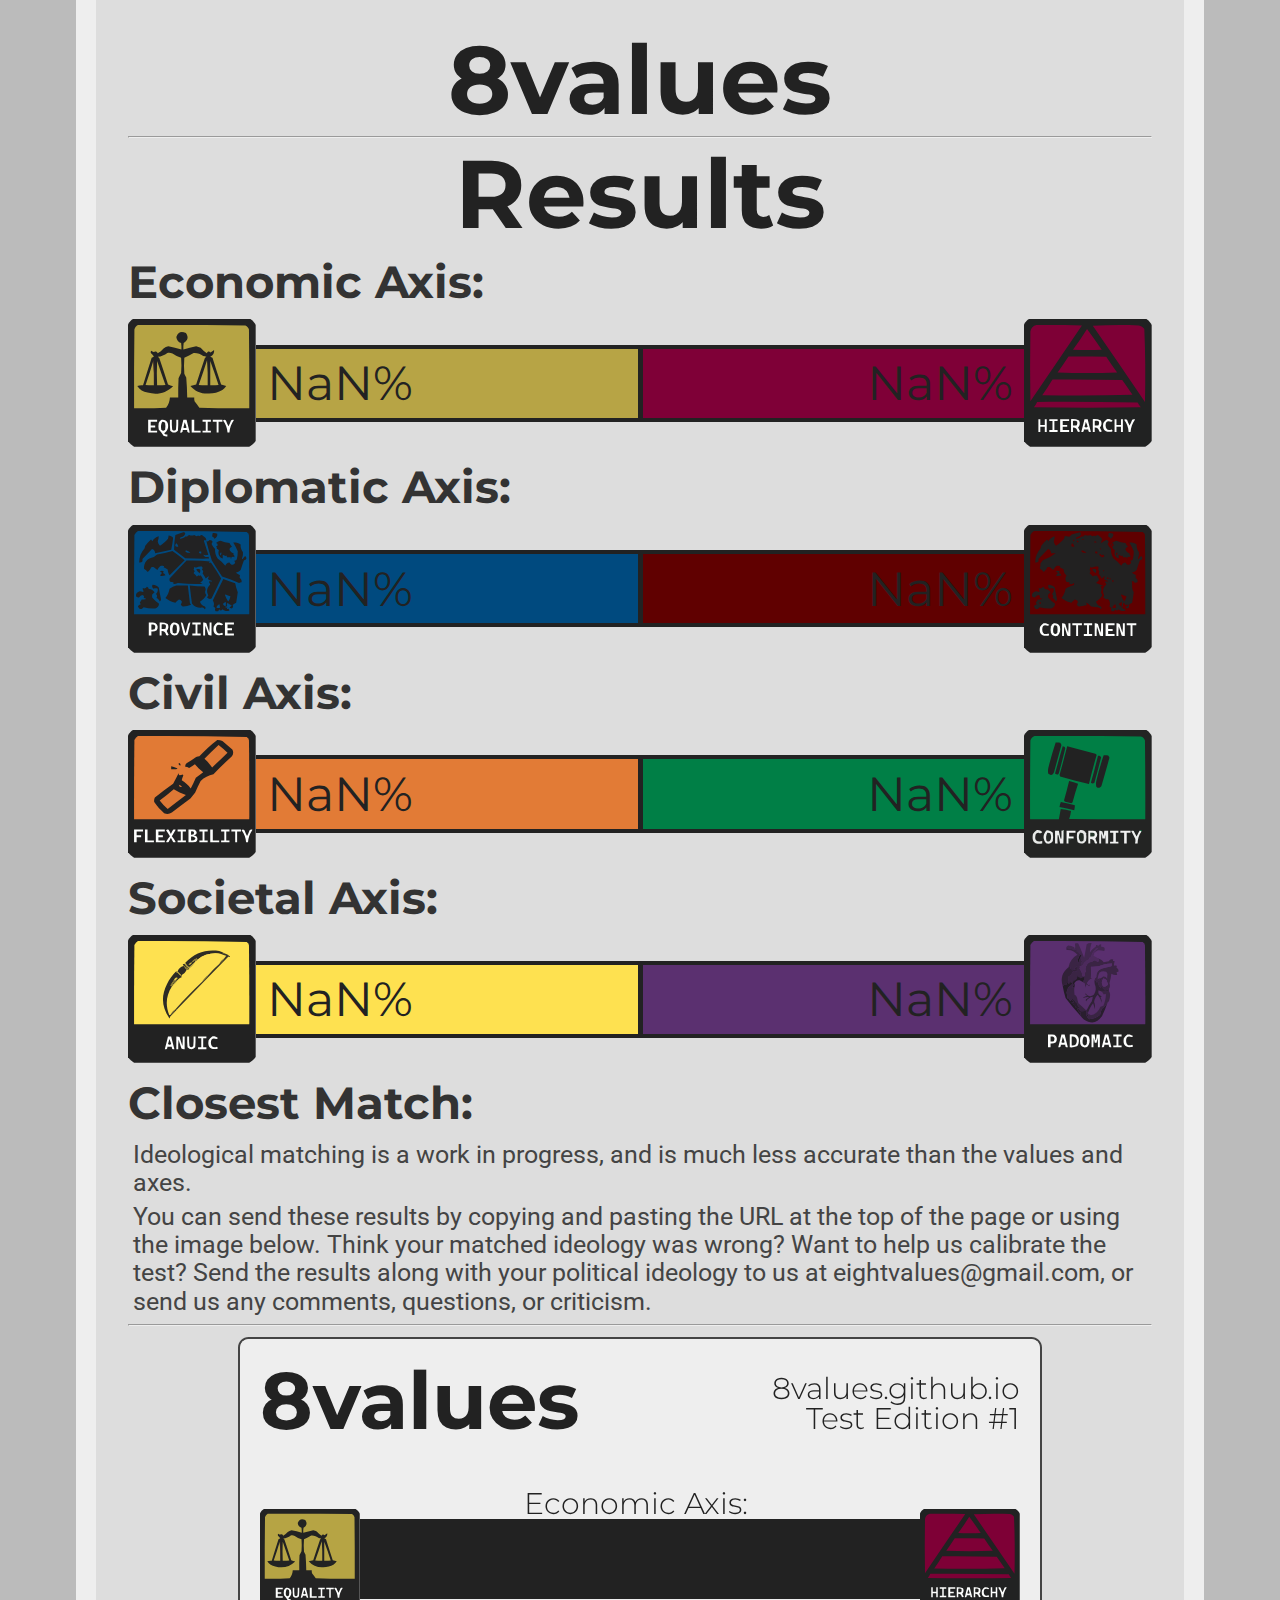
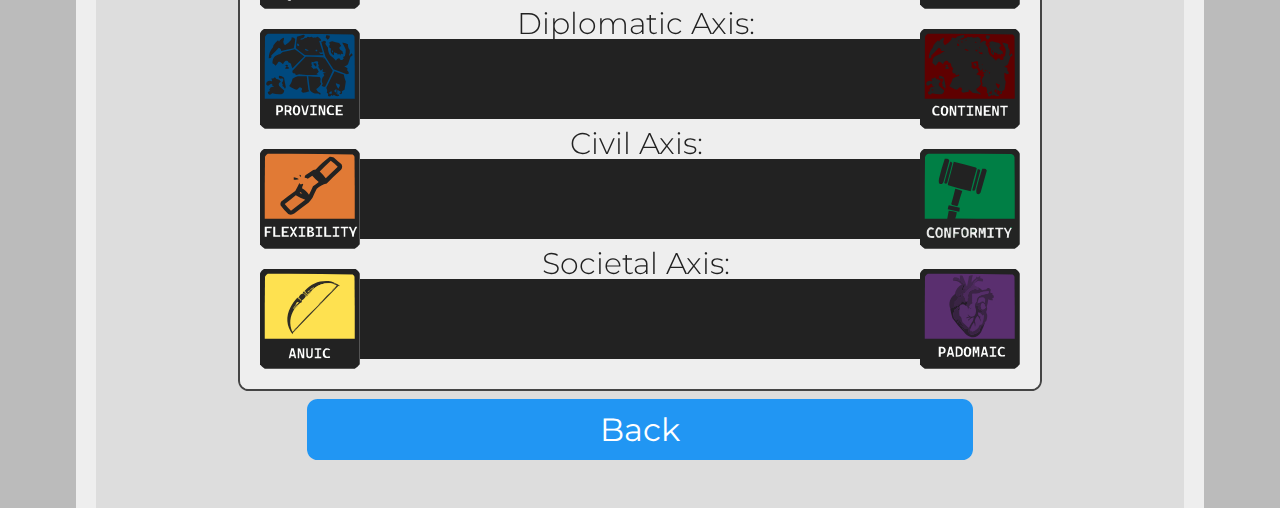
==== results.html @ 195acb29 "Update results.html" ====
<head>
<link href="https://fonts.googleapis.com/css?family=Montserrat:300,400,700|Roboto:400,700" rel="stylesheet">
<link href='style.css' rel='stylesheet' type='text/css'>
<title>8values Results</title>
<link rel="icon" type="x-icon" href="icon.png">
<link rel="shortcut icon" type="x-icon" href="icon.png">
<meta charset="utf-8">
<script>
  version = "Test Edition #1" //Remember to update this before making changes to the test itself!
</script>
</head>
<script type="application/javascript"
        src="ideologies.js">
</script>

<body>
<h1>8values</h1>
<hr>

<h1>Results</h1>

<h2>Economic Axis: <span class="weight-300" id="economic-label"></span></h2>
<div class="axis">
    <img id="img-equality" src="value_images/equality.svg" height="128pt"/>
    <div class="bar equality" id="bar-equality"><div class="text-wrapper" id="equality"></div></div>
    <div class="bar wealth" id="bar-wealth"><div class="text-wrapper" id="wealth"></div></div>
    <img id="img-wealth" src="value_images/markets.svg" height="128pt"/>
</div>
<h2>Diplomatic Axis: <span class="weight-300" id="diplomatic-label"></span></h2>
<div class="axis">
    <img id="img-might" src="value_images/nation.svg" height="128pt"/>
    <div class="bar might" id="bar-might"><div class="text-wrapper" id="might"></div></div>
    <div class="bar peace" id="bar-peace"><div class="text-wrapper" id="peace"></div></div>
    <img id="img-peace" src="value_images/globe.svg" height="128pt"/>
</div>
<h2>Civil Axis: <span class="weight-300" id="state-label"></span></h2>
<div class="axis">
    <img id="img-liberty" src="value_images/liberty.svg" height="128pt"/>
    <div class="bar liberty" id="bar-liberty"><div class="text-wrapper" id="liberty"></div></div>
    <div class="bar authority" id="bar-authority"><div class="text-wrapper" id="authority"></div></div>
    <img id="img-authority" src="value_images/authority.svg" height="128pt"/>
</div>
<h2>Societal Axis: <span class="weight-300" id="society-label"></span></h2>
<div class="axis">
    <img id="img-tradition" src="value_images/tradition.svg" height="128pt"/>
    <div class="bar tradition" id="bar-tradition"><div class="text-wrapper" id="tradition"></div></div>
    <div class="bar progress" id="bar-progress"><div class="text-wrapper" id="progress"></div></div>
    <img id="img-progress" src="value_images/progress.svg" height="128pt"/>
</div>
<h2>Closest Match: <span class="weight-300" id="ideology-label"></span></h2>
<p>Ideological matching is a work in progress, and is much less accurate than the values and axes.</p>
<p>You can send these results by copying and pasting the URL at the top of the page or using the image below. Think your matched ideology was wrong? Want to help us calibrate the test? Send the results along with your political ideology to us at eightvalues@gmail.com, or send us any comments, questions, or criticism. </p>
<hr/>
<img src="" id="banner">
<button class="button" onclick="location.href='index.html';">Back</button> <br>
<!-- Website visit statistics - no personal information is collected! -->
<script type="text/javascript">
var sc_project=11325211;
var sc_invisible=1;
var sc_security="fd9f0659";
var scJsHost = (("https:" == document.location.protocol) ?
"https://secure." : "http://www.");
document.write("<sc"+"ript type='text/javascript' src='" +
scJsHost+
"statcounter.com/counter/counter.js'></"+"script>");
</script>
<noscript><div class="statcounter"><a title="web stats"
href="http://statcounter.com/" target="_blank"><img
class="statcounter"
src="//c.statcounter.com/11325211/0/fd9f0659/1/" alt="web
stats"></a></div></noscript>
<script>
    function getQueryVariable(variable)
    {
           var query = window.location.search.substring(1)
           var vars = query.split("&")
           for (var i=0;i<vars.length;i++) {
                   var pair = vars[i].split("=")
                   if(pair[0] == variable) {return pair[1]}
           }
           return(NaN);
    }

    function setBarValue(name, value) {
        innerel = document.getElementById(name)
        outerel = document.getElementById("bar-" + name)
        outerel.style.width = (value + "%")
        innerel.innerHTML = (value + "%")
        if (innerel.offsetWidth + 20 > outerel.offsetWidth) {
            innerel.style.visibility = "hidden"
        }
    }

    econArray = ["Levelled","Egalitarian","Anti-Discriminatory","Centrist","Orderly","Phylogenist","Eugenicist"]
    diplArray = ["Imperialist","Expansionist","Unity","Balanced","Patriotic","Nationalist","Chauvinist"]
    govtArray = ["Social Anarchy","Freedom","Libertarian","Moderate","Conservative","Cultural Norms","Total Conformity"]
    sctyArray = ["Chaotic","Daedric Sympathetic","Lorkhanic","Neutral","Pro-Aedric","Aedra Worshipper","Gnostic"]

    function setLabel(val,ary) {
        if (val > 100) { return "" } else
        if (val > 90) { return ary[0] } else
        if (val > 75) { return ary[1] } else
        if (val > 60) { return ary[2] } else
        if (val >= 40) { return ary[3] } else
        if (val >= 25) { return ary[4] } else
        if (val >= 10) { return ary[5] } else
        if (val >= 0) { return ary[6] } else
        	{return ""}
    }

    equality  = getQueryVariable("e")
    peace     = getQueryVariable("d")
    liberty   = getQueryVariable("g")
    progress  = getQueryVariable("s")
    wealth    = (100 - equality).toFixed(1)
    might     = (100 - peace   ).toFixed(1)
    authority = (100 - liberty ).toFixed(1)
    tradition = (100 - progress).toFixed(1)

    setBarValue("equality", equality)
    setBarValue("wealth", wealth)
    setBarValue("peace", peace)
    setBarValue("might", might)
    setBarValue("liberty", liberty)
    setBarValue("authority", authority)
    setBarValue("progress", progress)
    setBarValue("tradition", tradition)

    document.getElementById("economic-label").innerHTML = setLabel(equality, econArray)
    document.getElementById("diplomatic-label").innerHTML = setLabel(peace, diplArray)
    document.getElementById("state-label").innerHTML = setLabel(liberty, govtArray)
    document.getElementById("society-label").innerHTML = setLabel(progress, sctyArray)

    ideology = ""
    ideodist = Infinity
    for (var i = 0; i < ideologies.length; i++) {
        dist = 0
        dist += Math.pow(Math.abs(ideologies[i].stats.econ - equality), 2)
        dist += Math.pow(Math.abs(ideologies[i].stats.govt - liberty), 2)
        dist += Math.pow(Math.abs(ideologies[i].stats.dipl - peace), 1.73856063)
        dist += Math.pow(Math.abs(ideologies[i].stats.scty - progress), 1.73856063)
        if (dist < ideodist) {
            ideology = ideologies[i].name
            ideodist = dist
        }
    }
    document.getElementById("ideology-label").innerHTML = ideology

    function createImage(src, x, y, w, h) {
        img = new Image ()
        img.src = src
        img.onLoad = function() {
            ctx.drawImage(img, x, y, w, h)
        }
    }

    window.onload = function() {
        var c = document.createElement("canvas")
        var ctx = c.getContext("2d")
        c.width = 800;
        c.height = 650;
        ctx.fillStyle = "#EEEEEE"
        ctx.fillRect(0,0,800,650);

        img = document.getElementById("img-equality")
        ctx.drawImage(img, 20, 170, 100, 100);
        img = document.getElementById("img-wealth")
        ctx.drawImage(img, 680, 170, 100, 100)
        img = document.getElementById("img-might")
        ctx.drawImage(img, 20, 290, 100, 100)
        img = document.getElementById("img-peace")
        ctx.drawImage(img, 680, 290, 100, 100)
        img = document.getElementById("img-liberty")
        ctx.drawImage(img, 20, 410, 100, 100)
        img = document.getElementById("img-authority")
        ctx.drawImage(img, 680, 410, 100, 100)
        img = document.getElementById("img-tradition")
        ctx.drawImage(img, 20, 530, 100, 100)
        img = document.getElementById("img-progress")
        ctx.drawImage(img, 680, 530, 100, 100)

        ctx.fillStyle="#222222"
        ctx.fillRect(120, 180, 560, 80)
        ctx.fillRect(120, 300, 560, 80)
        ctx.fillRect(120, 420, 560, 80)
        ctx.fillRect(120, 540, 560, 80)
        ctx.fillStyle="#f44336"
        ctx.fillRect(120, 184, 5.6*equality-2, 72)
        ctx.fillStyle="#00897b"
        ctx.fillRect(682-5.6*wealth, 184, 5.6*wealth-2, 72)
        ctx.fillStyle="#ff9800"
        ctx.fillRect(120, 304, 5.6*might-2, 72)
        ctx.fillStyle="#03a9f4"
        ctx.fillRect(682-5.6*peace, 304, 5.6*peace-2, 72)
        ctx.fillStyle="#ffeb3b"
        ctx.fillRect(120, 424, 5.6*liberty-2, 72)
        ctx.fillStyle="#3f51b5"
        ctx.fillRect(682-5.6*authority, 424, 5.6*authority-2, 72)
        ctx.fillStyle="#8bc34a"
        ctx.fillRect(120, 544, 5.6*tradition-2, 72)
        ctx.fillStyle="#9c27b0"
        ctx.fillRect(682-5.6*progress, 544, 5.6*progress-2, 72)
        ctx.fillStyle="#222222"
        ctx.font="700 80px Montserrat"
        ctx.textAlign="left"
        ctx.fillText("8values", 20, 90)
        ctx.font="50px Montserrat"
        ctx.fillText(ideology, 20, 140)

        ctx.textAlign="left"
        if (equality  > 30) {ctx.fillText(equality + "%", 130, 237.5)}
        if (might     > 30) {ctx.fillText(might + "%", 130, 357.5)}
        if (liberty   > 30) {ctx.fillText(liberty + "%", 130, 477.5)}
        if (tradition > 30) {ctx.fillText(tradition + "%", 130, 597.5)}
        ctx.textAlign="right"
        if (wealth    > 30) {ctx.fillText(wealth + "%", 670, 237.5)}
        if (peace     > 30) {ctx.fillText(peace + "%", 670, 357.5)}
        if (authority > 30) {ctx.fillText(authority + "%", 670, 477.5)}
        if (progress  > 30) {ctx.fillText(progress + "%", 670, 597.5)}

        ctx.font="300 30px Montserrat"
        ctx.fillText("8values.github.io", 780, 60)
		ctx.fillText(version, 780, 90)
        ctx.textAlign="center"
        ctx.fillText("Economic Axis: " + document.getElementById("economic-label").innerHTML, 400, 175)
        ctx.fillText("Diplomatic Axis: " + document.getElementById("diplomatic-label").innerHTML, 400, 295)
        ctx.fillText("Civil Axis: " + document.getElementById("state-label").innerHTML, 400, 415)
        ctx.fillText("Societal Axis: " + document.getElementById("society-label").innerHTML, 400, 535)

        document.getElementById("banner").src = c.toDataURL();
    }
    </script>
</body>
---- style.css ----
html {
    background-color: #bbbbbb;
    padding: 0px;
    scroll-behavior: smooth;
}
body {
    width: 80%;
    min-height: calc(100vh - 4em);
    margin: 0 auto;
    padding: 2em;
    background-color: #dddddd;
    border-color: #eeeeee;
    border-left-style: solid;
    border-right-style: solid;
    border-width: 20px;
}
p {
    color: #444444;
    font-family: 'Roboto', sans-serif;
    font-size: 18.5pt;
    line-height: 1.15;
    margin: 4pt;
}

p.value {
    margin-top: 22px;
    margin-bottom: 22px;
    text-indent: -16pt;
    margin-left: 20pt;
    font-size: 24pt;
    line-height: 2.11666656px;
    letter-spacing: 0.03em;
    font-family: 'Montserrat';
}

p.axis_name {
    margin-top: 50px;
    color: #333333;
    font-size: 19pt;
    font-family: 'Montserrat';
}
p.question {
    margin: 16pt auto;
    color: #333333;
    font-family: 'Montserrat', sans-serif;
    font-weight: normal;
    width: 70%;
    min-width: 500pt;
    min-height: 144pt;
    background-color: #eeeeee;
    padding: 16pt;
    border-radius: 16pt;
    font-size: 36pt;
    display: flex;
    justify-content: center;
    align-items: center;
    text-align: center;

}
h1 {
    color: #222222;
    font-family: 'Montserrat', sans-serif;
    font-size: 72pt;
    text-align: center;
    line-height: 72pt;
    margin-top: 0pt;
    margin-bottom: 0pt;
}
h2 {
    color: #333333;
    font-family: 'Montserrat', sans-serif;
    font-size: 34pt;
    line-height: 36pt;
    margin-top: 12pt;
    margin-bottom: 10pt;
}
li {
    font-size: 16pt;
    text-indent: 16pt;
}
a {
    font-family: inherit;
}
div.center {
    background-color: #eeeeee;
    font-family: 'Montserrat', sans-serif;
    border-radius: 8pt;
    padding: 6pt;
    color: white;
    width: 50%;
    min-width: 488pt;
    text-align: center;
    text-decoration: none;
    display: block;
    font-size: 24pt;
    margin: auto;
}
img.quadcolumn {
    width: 23.75%;
    transition: transform .3s;
}
img.quadcolumn:hover {
    transform: scale(1.05);
  }
div.quadcolumn {
    width: 23.75%;
}
div.axis_name {
    color: #333333;
    font-size: 19pt;
    font-family: 'Montserrat';
    display: inline-block;
    padding-bottom: 8.65pt;
}
.spacer {
    display: flex;
}
.spacer > div{
    margin-top: 10px;
    display: inline-block;
    *display: inline; /* For IE7 */
    text-align: center;
}
.button {
    background-color: #2196f3;
    font-family: 'Montserrat', sans-serif;
    border: none;
    border-radius: 8pt;
    color: white;
    padding: 8pt;
    width: 50%;
    min-width: 500pt;
    text-align: center;
    text-decoration: none;
    display: block;
    font-size: 24pt;
    margin: -2px auto;
    cursor: pointer;
}
.button:hover, .button:focus { background: #1687e0; }
.stronglyAgree { background: #1b5e20; }
.stronglyAgree:hover, .stronglyAgree:focus { background: #154a19; }
.agree { background: #4caf50; }
.agree:hover, .agree:focus { background: #29942e; }
.neutral { background: #949494; }
.neutral:hover, .neutral:focus { background: #656565; }
.disagree { background: #f44336; }
.disagree:hover, .disagree:focus { background: #d6271a; }
.stronglyDisagree { background: #b71c1c; }
.stronglyDisagree:hover, .stronglyDisagree:focus { background: #a00e0e; }

.small_button, .small_button_off {
    background-color: #333;
    font-family: 'Montserrat', sans-serif;
    border: none;
    border-radius: 8pt;
    color: white;
    padding: 8pt;
    width: 10%;
    min-width: 100pt;
    text-align: center;
    text-decoration: none;
    display: block;
    font-size: 18pt;
    margin: -2px auto;
    cursor: pointer;
}

.small_button:hover, .small_button:focus {
    background: #222;
}

.small_button_off {
    background-color: #ddd;
    color: #888;
    border: 2px solid #888;
    cursor: not-allowed;
    margin: -4px auto;
}
.arrow {
    width: 60%;
    height: auto;
}
div.explanation_blurb_left {
    vertical-align: top;
    width: 37%;
    margin-left: 1%;
    margin-right: 1%;
}
div.explanation_blurb_right {
    vertical-align: top;
    width: 37%;
    margin-left: 1%;
    margin-right: 1%;
}
div.explanation_axis {
    width: 20.9%;
    vertical-align: top;
}
div.axis {
    width: 100%;
    display: flex;
    align-items: center;
    justify-content: center;
}
div.bar {
    height: 36pt;
    line-height: 36pt;
    padding: 8pt;
    margin-top: 4pt;
    margin-bottom: 4pt;
    border-width: 4px;
    border-right-width: 1px;
    border-top-style: solid;
    border-bottom-style: solid;
    border-color: #222222;
    background-color: #eeeeee;
    display: block;
    width: 50%;
}
div.text-wrapper {
    font-family: 'Montserrat', sans-serif;
    font-size: 36pt;
    line-height: 36pt;
    color: #222222;
    display: inline-block;
}
div.equality {
    background-color: #B7A445;
    text-align: left;
    border-right-style: solid;
}
div.wealth {
    background-color: #7F0037;
    text-align: right;
    border-left-style: solid;
}
div.liberty {
    background-color: #E27B36;
    text-align: left;
    border-right-style: solid;
}
div.authority {
    background-color: #007F46;
    text-align: right;
    border-left-style: solid;
}
div.peace {
    background-color: #600000;
    text-align: right;
    border-left-style: solid;
}
div.might {
    background-color: #004A7F;
    text-align: left;
    border-right-style: solid;
}
div.progress {
    background-color: #5B3070;
    text-align: right;
    border-left-style: solid;
}
div.tradition {
    background-color: #FEE150;
    text-align: left;
    border-right-style: solid;
}
span.weight-300 {
    font-weight: 300;
}
.explanation_bg {
    background-color: #eeeeee;
    border-radius: 25px;
    margin-top: 15px;
}
#banner {
    border-color: #444444;
    border-style: solid;
    border-width: 2px;
    border-radius: 8pt;
    display: block;
    margin: 8pt;
    margin-left: auto;
    margin-right: auto;
}
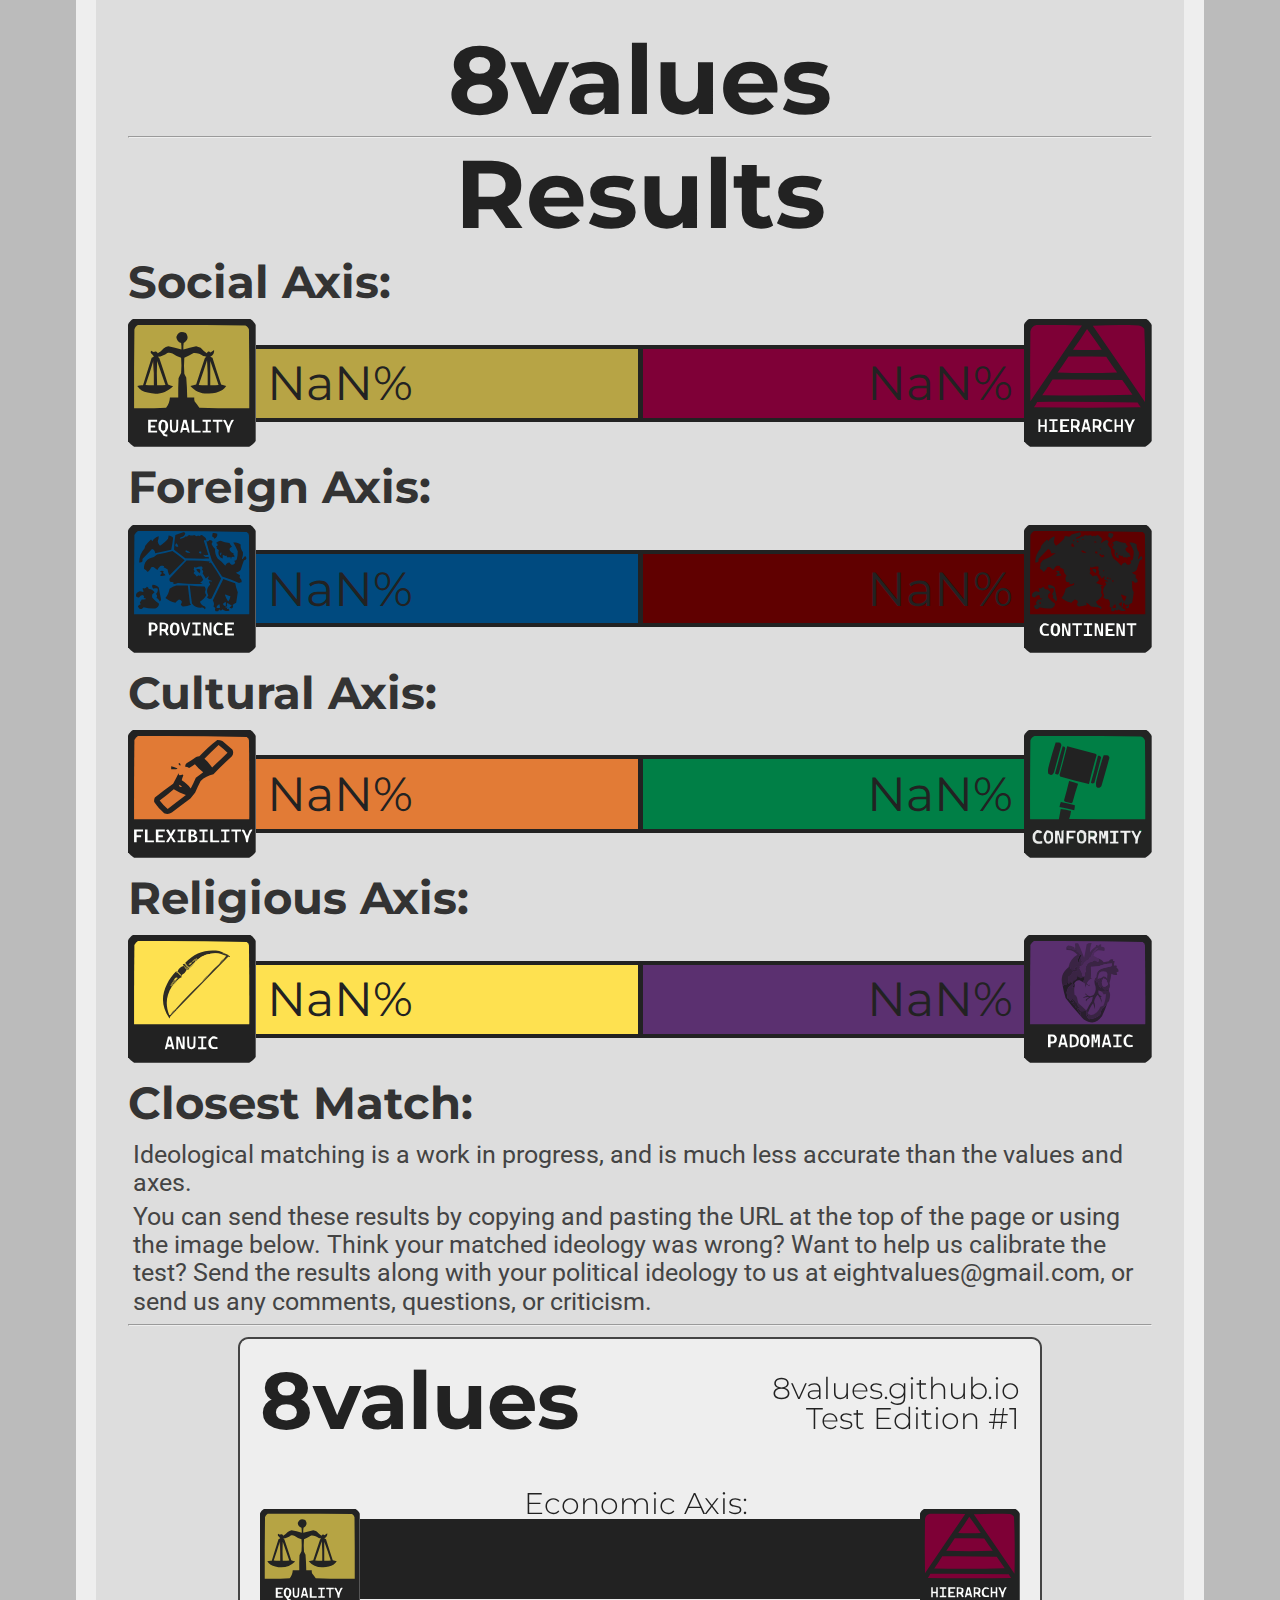
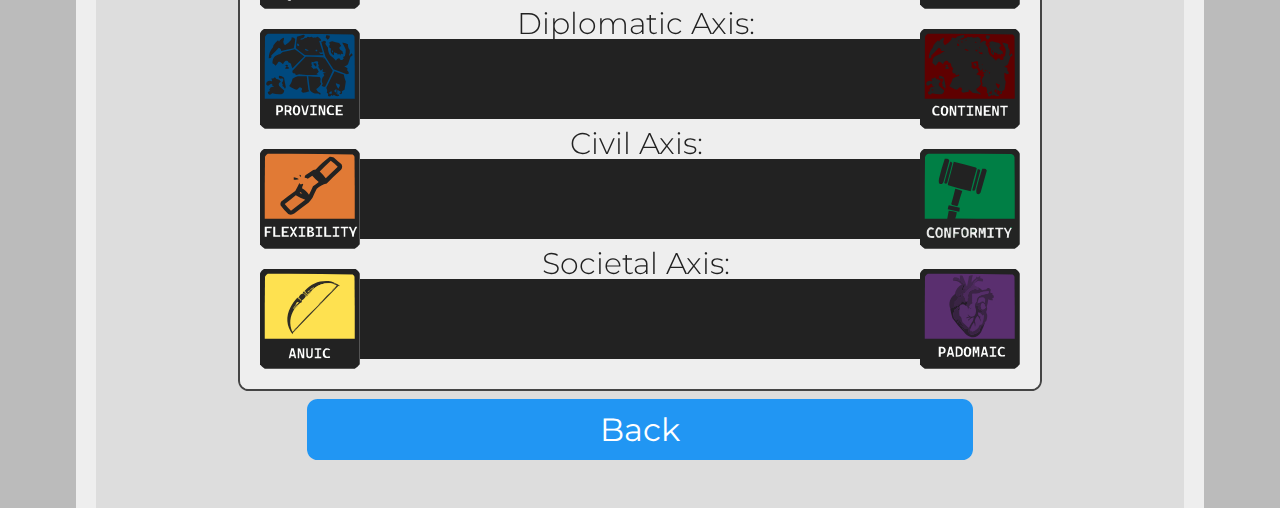
==== commit afe94973: "Update results.html" ====
--- a/results.html
+++ b/results.html
@@ -19,28 +19,28 @@
 
 <h1>Results</h1>
 
-<h2>Economic Axis: <span class="weight-300" id="economic-label"></span></h2>
+<h2>Social Axis: <span class="weight-300" id="economic-label"></span></h2>
 <div class="axis">
     <img id="img-equality" src="value_images/equality.svg" height="128pt"/>
     <div class="bar equality" id="bar-equality"><div class="text-wrapper" id="equality"></div></div>
     <div class="bar wealth" id="bar-wealth"><div class="text-wrapper" id="wealth"></div></div>
     <img id="img-wealth" src="value_images/markets.svg" height="128pt"/>
 </div>
-<h2>Diplomatic Axis: <span class="weight-300" id="diplomatic-label"></span></h2>
+<h2>Foreign Axis: <span class="weight-300" id="diplomatic-label"></span></h2>
 <div class="axis">
     <img id="img-might" src="value_images/nation.svg" height="128pt"/>
     <div class="bar might" id="bar-might"><div class="text-wrapper" id="might"></div></div>
     <div class="bar peace" id="bar-peace"><div class="text-wrapper" id="peace"></div></div>
     <img id="img-peace" src="value_images/globe.svg" height="128pt"/>
 </div>
-<h2>Civil Axis: <span class="weight-300" id="state-label"></span></h2>
+<h2>Cultural Axis: <span class="weight-300" id="state-label"></span></h2>
 <div class="axis">
     <img id="img-liberty" src="value_images/liberty.svg" height="128pt"/>
     <div class="bar liberty" id="bar-liberty"><div class="text-wrapper" id="liberty"></div></div>
     <div class="bar authority" id="bar-authority"><div class="text-wrapper" id="authority"></div></div>
     <img id="img-authority" src="value_images/authority.svg" height="128pt"/>
 </div>
-<h2>Societal Axis: <span class="weight-300" id="society-label"></span></h2>
+<h2>Religious Axis: <span class="weight-300" id="society-label"></span></h2>
 <div class="axis">
     <img id="img-tradition" src="value_images/tradition.svg" height="128pt"/>
     <div class="bar tradition" id="bar-tradition"><div class="text-wrapper" id="tradition"></div></div>
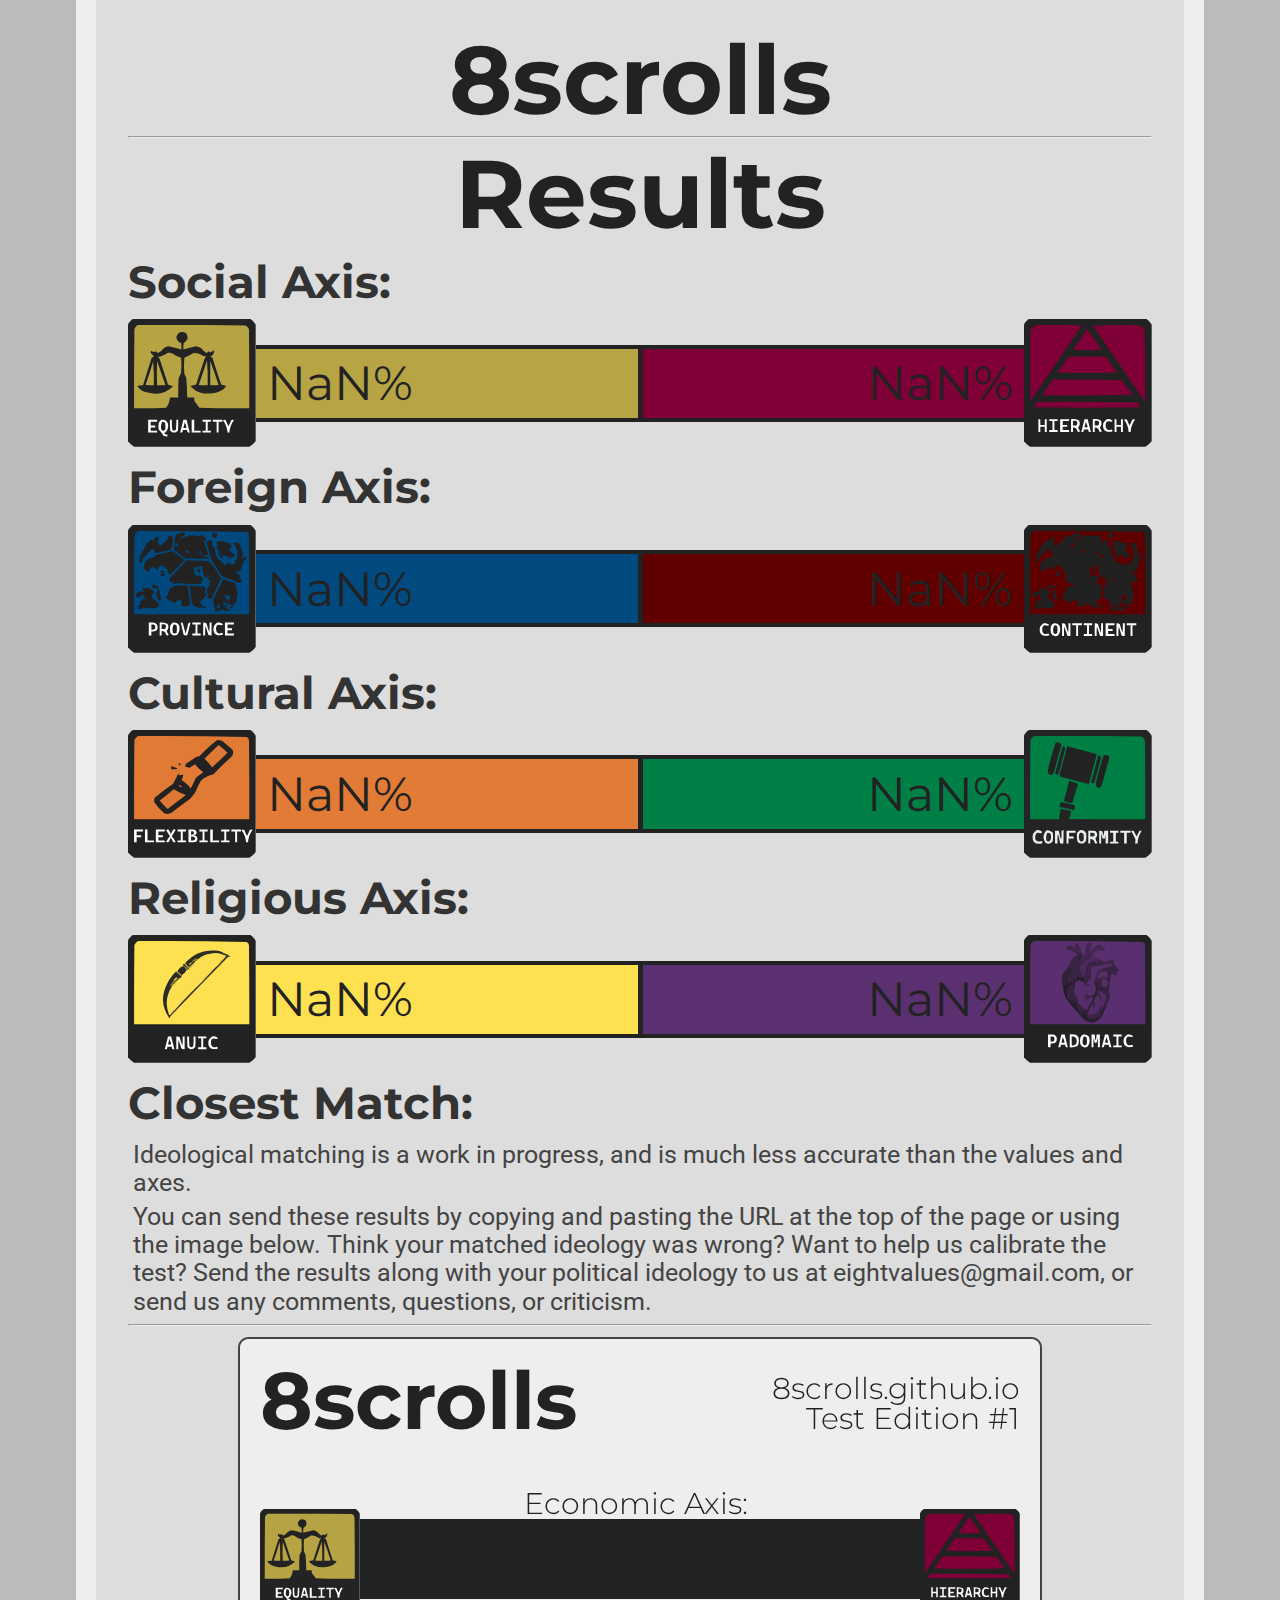
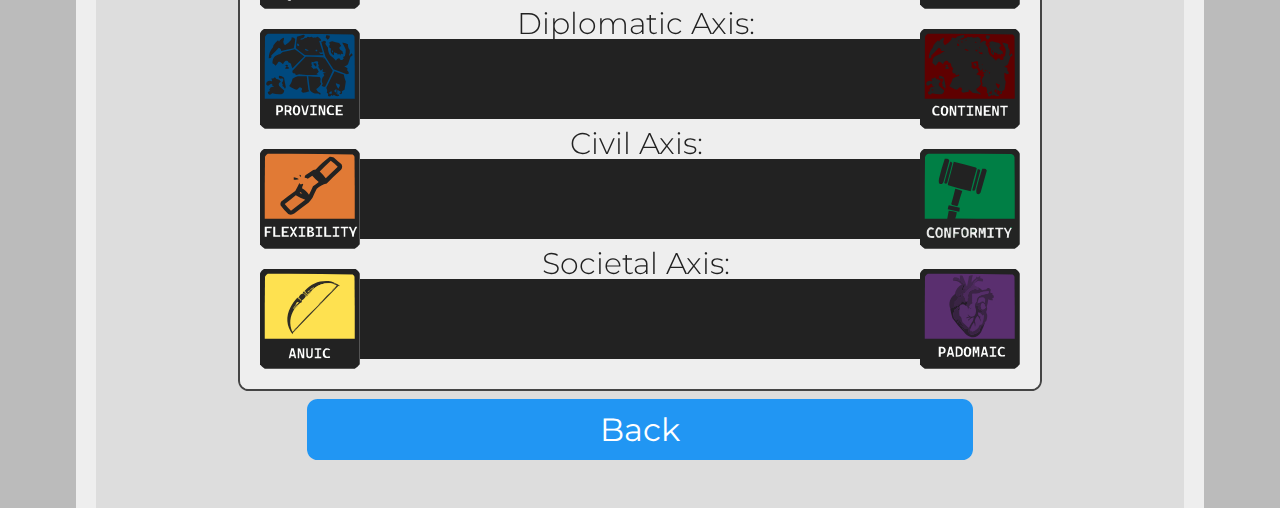
==== commit 1eb182e5: "Add files via upload" ====
--- a/results.html
+++ b/results.html
@@ -1,7 +1,7 @@
 <head>
 <link href="https://fonts.googleapis.com/css?family=Montserrat:300,400,700|Roboto:400,700" rel="stylesheet">
 <link href='style.css' rel='stylesheet' type='text/css'>
-<title>8values Results</title>
+<title>8scrolls Results</title>
 <link rel="icon" type="x-icon" href="icon.png">
 <link rel="shortcut icon" type="x-icon" href="icon.png">
 <meta charset="utf-8">
@@ -14,7 +14,7 @@
 </script>
 
 <body>
-<h1>8values</h1>
+<h1>8scrolls</h1>
 <hr>
 
 <h1>Results</h1>
@@ -91,10 +91,10 @@
         }
     }
 
-    econArray = ["Levelled","Egalitarian","Anti-Discriminatory","Centrist","Orderly","Phylogenist","Eugenicist"]
-    diplArray = ["Imperialist","Expansionist","Unity","Balanced","Patriotic","Nationalist","Chauvinist"]
-    govtArray = ["Social Anarchy","Freedom","Libertarian","Moderate","Conservative","Cultural Norms","Total Conformity"]
-    sctyArray = ["Chaotic","Daedric Sympathetic","Lorkhanic","Neutral","Pro-Aedric","Aedra Worshipper","Gnostic"]
+    econArray = ["Levelled","Emancipation","Egalitarian","Centrist","Ordered","Stratified","Eugenicist"]
+    diplArray = ["Hegemonist","Imperialist","Expansionist","Balanced","Patriotic","Nationalist","Isolationist"]
+    govtArray = ["Social Anarchy","Freedom","Libertarian","Moderate","Conservative","Cultural Norms","Hivemind"]
+    sctyArray = ["Materialist","Daedra-Sympathetic","Lorkhanic","Neutral","Pro-Aedric","Aedra Worshipper","Gnostic"]
 
     function setLabel(val,ary) {
         if (val > 100) { return "" } else
@@ -184,26 +184,26 @@
         ctx.fillRect(120, 300, 560, 80)
         ctx.fillRect(120, 420, 560, 80)
         ctx.fillRect(120, 540, 560, 80)
-        ctx.fillStyle="#f44336"
+        ctx.fillStyle="#B7A445"
         ctx.fillRect(120, 184, 5.6*equality-2, 72)
-        ctx.fillStyle="#00897b"
+        ctx.fillStyle="#7F0037"
         ctx.fillRect(682-5.6*wealth, 184, 5.6*wealth-2, 72)
-        ctx.fillStyle="#ff9800"
+        ctx.fillStyle="#004A7F"
         ctx.fillRect(120, 304, 5.6*might-2, 72)
-        ctx.fillStyle="#03a9f4"
+        ctx.fillStyle="#600000"
         ctx.fillRect(682-5.6*peace, 304, 5.6*peace-2, 72)
-        ctx.fillStyle="#ffeb3b"
+        ctx.fillStyle="#E27B36"
         ctx.fillRect(120, 424, 5.6*liberty-2, 72)
-        ctx.fillStyle="#3f51b5"
+        ctx.fillStyle="#007F46"
         ctx.fillRect(682-5.6*authority, 424, 5.6*authority-2, 72)
-        ctx.fillStyle="#8bc34a"
+        ctx.fillStyle="#FEE150"
         ctx.fillRect(120, 544, 5.6*tradition-2, 72)
-        ctx.fillStyle="#9c27b0"
+        ctx.fillStyle="#5B3070"
         ctx.fillRect(682-5.6*progress, 544, 5.6*progress-2, 72)
         ctx.fillStyle="#222222"
         ctx.font="700 80px Montserrat"
         ctx.textAlign="left"
-        ctx.fillText("8values", 20, 90)
+        ctx.fillText("8scrolls", 20, 90)
         ctx.font="50px Montserrat"
         ctx.fillText(ideology, 20, 140)
 
@@ -219,7 +219,7 @@
         if (progress  > 30) {ctx.fillText(progress + "%", 670, 597.5)}
 
         ctx.font="300 30px Montserrat"
-        ctx.fillText("8values.github.io", 780, 60)
+        ctx.fillText("8scrolls.github.io", 780, 60)
 		ctx.fillText(version, 780, 90)
         ctx.textAlign="center"
         ctx.fillText("Economic Axis: " + document.getElementById("economic-label").innerHTML, 400, 175)
